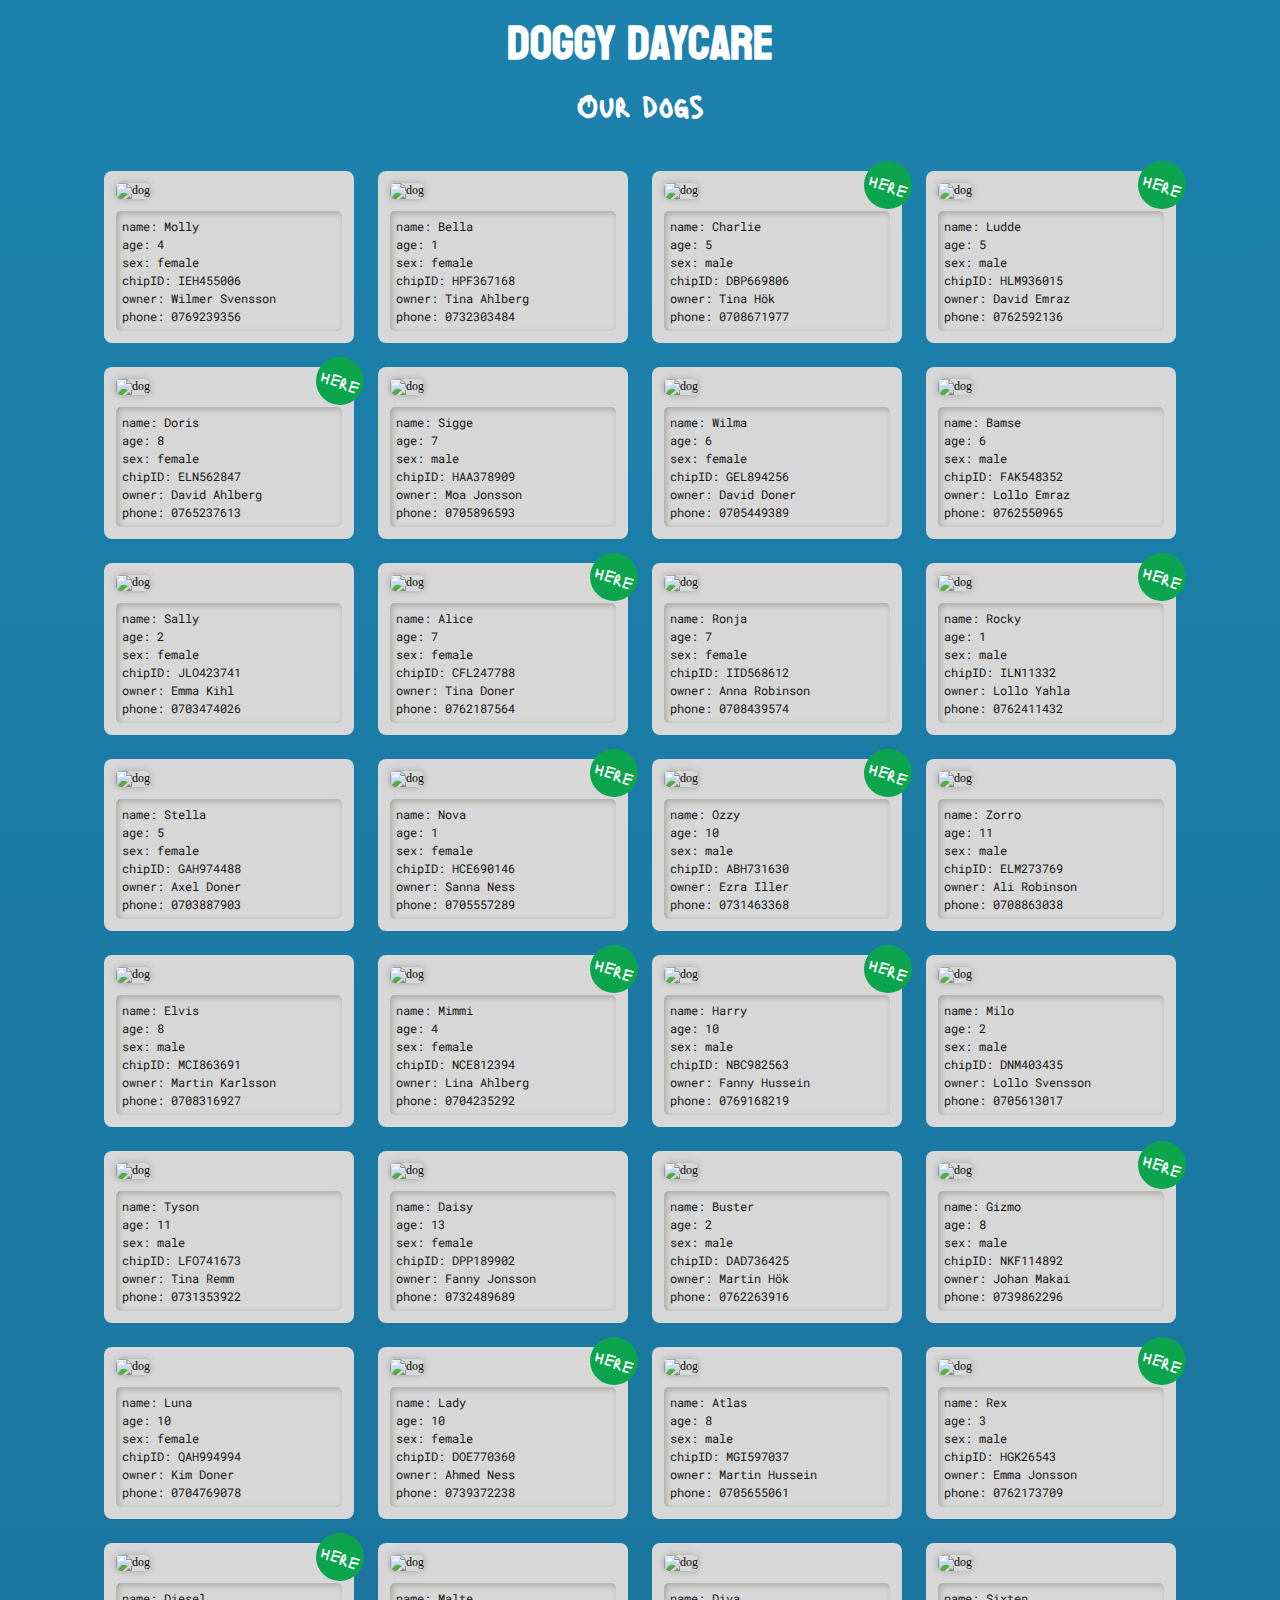
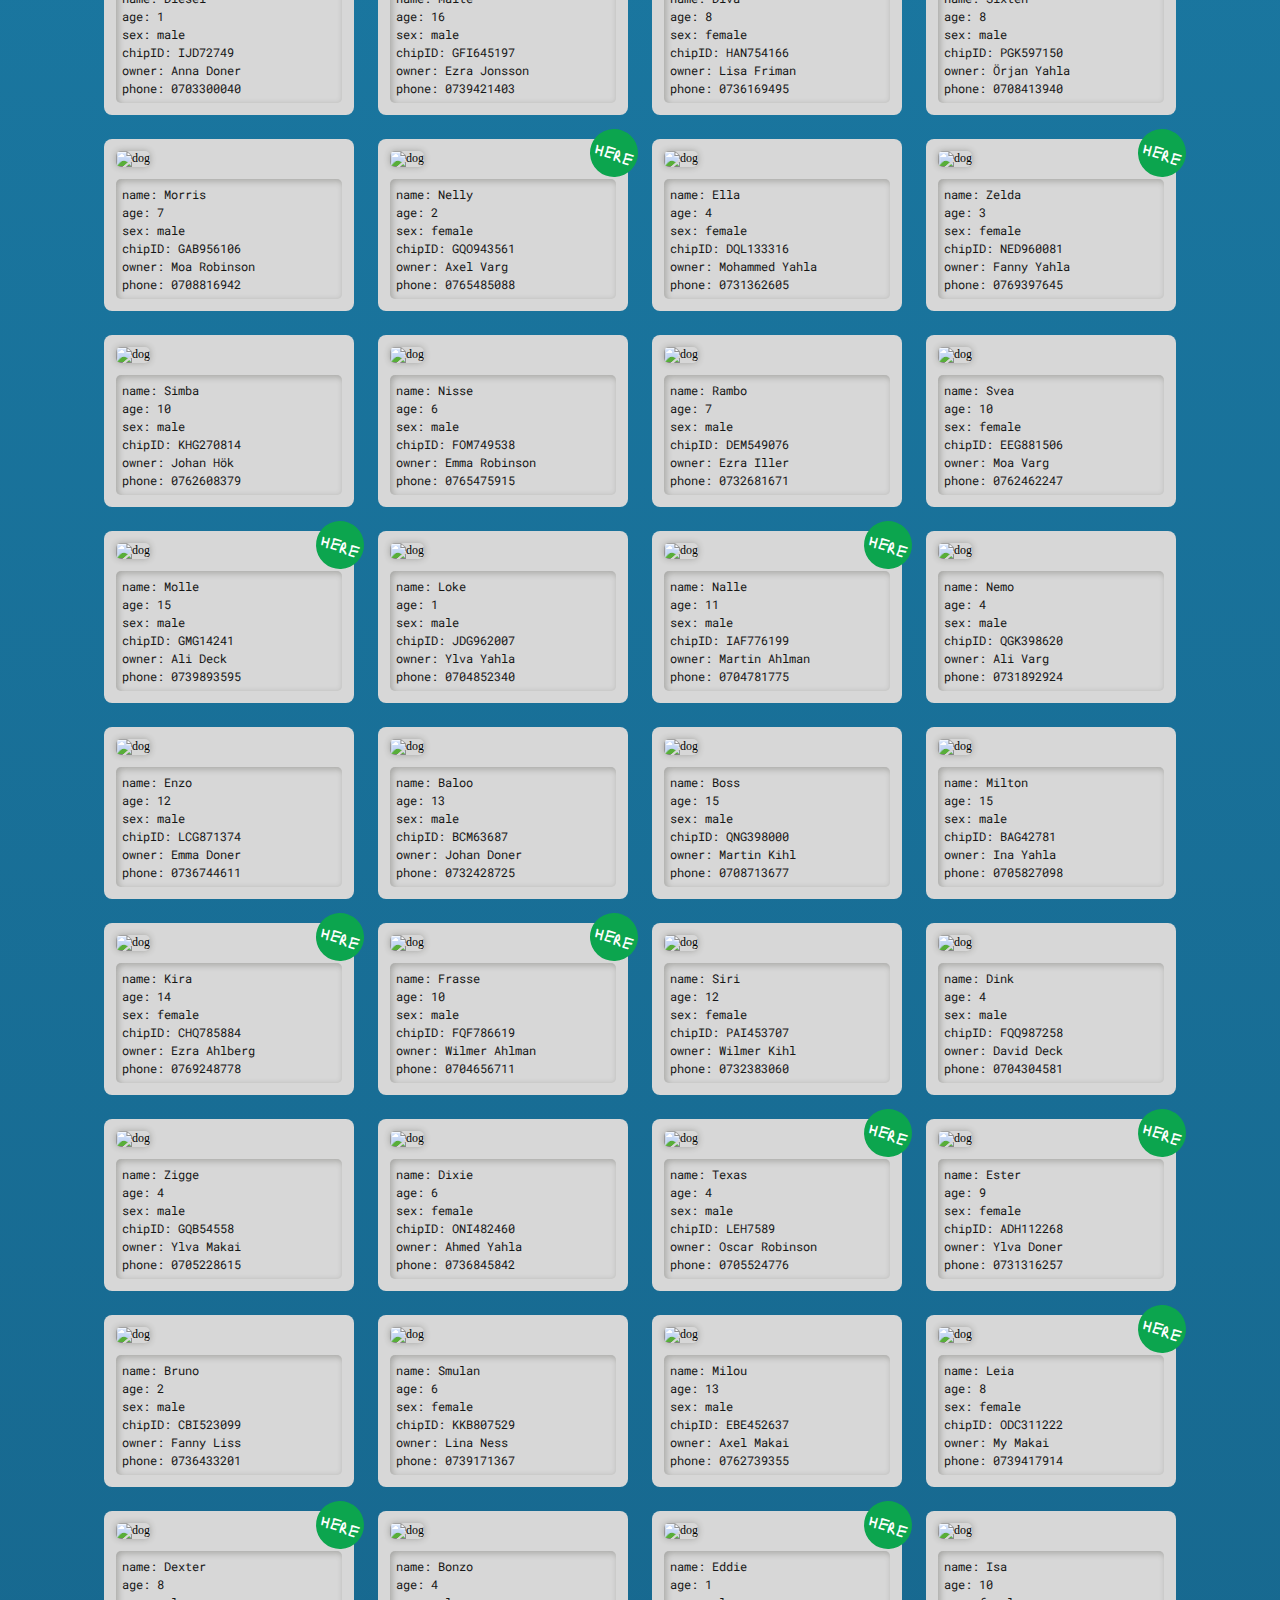
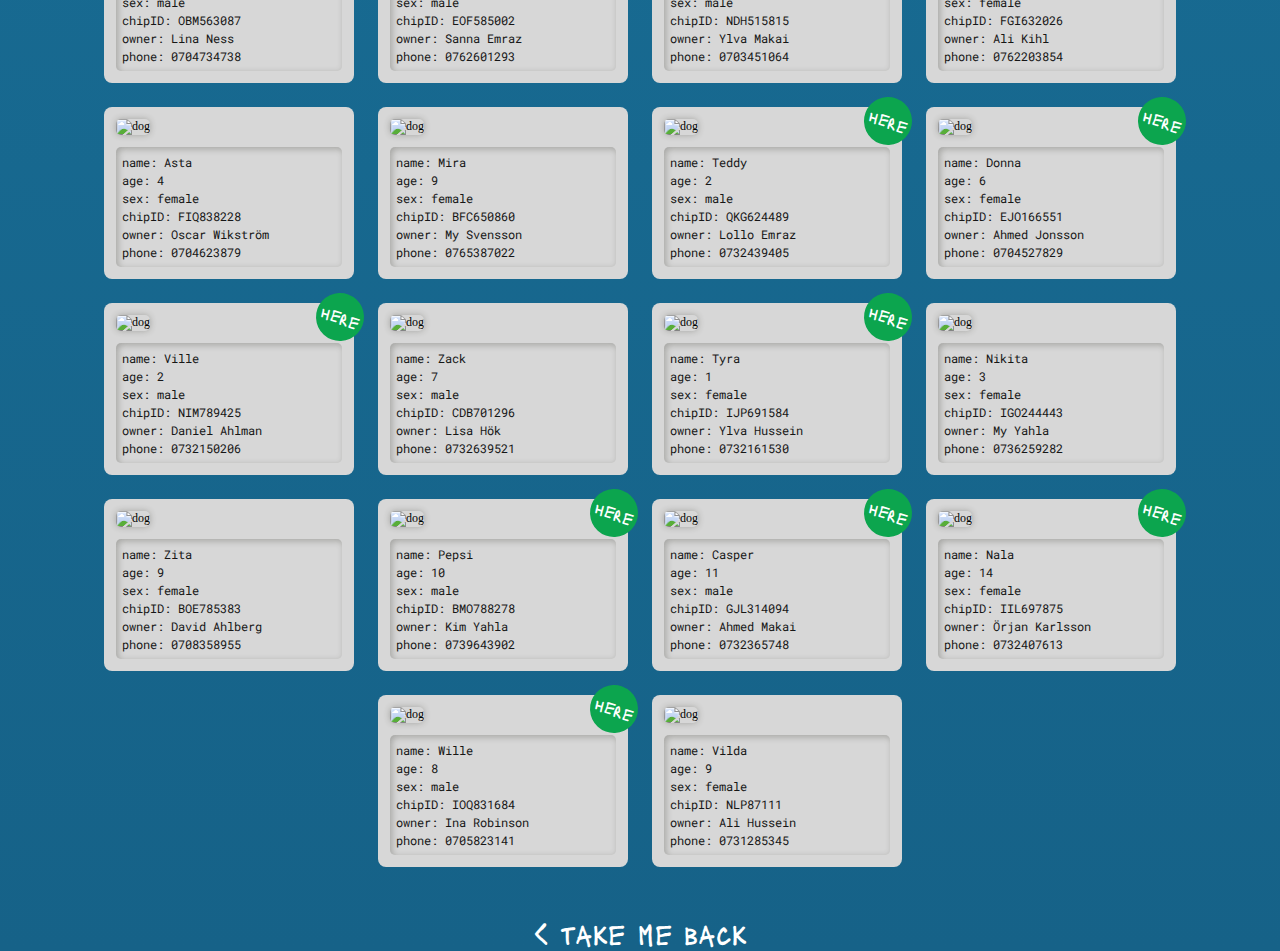
==== ourdogs.html @ e2fc69f0 "Added ourdogs.htmland removed toggle for views in js" ====
<!DOCTYPE html>
<html lang="en">
<head>
    <meta charset="UTF-8">
    <meta http-equiv="X-UA-Compatible" content="IE=edge">
    <meta name="viewport" content="width=device-width, initial-scale=1.0">
    <link rel="stylesheet" href="style.css">
    <title>Doggy Daycare</title>
</head>
<body>
    <header class="header">
        <h1>Doggy Daycare</h1>
        <h2>Our dogs</h2>
    </header>
    <main>
        <section class="dog-section">
                
        </section>
    </main>
    <footer>
        <nav>
            <a id="take-me-back" href="#">< take me back</a>
        </nav>
    </footer>

    <script src="index.js"></script>
</body>
</html>
---- style.css ----
@import url('https://fonts.googleapis.com/css2?family=Koulen&family=Lacquer&family=Roboto+Mono:wght@400;700&display=swap');

/* font-family: 'Koulen', cursive;
font-family: 'Lacquer', cursive;
font-family: 'Roboto Mono', monospace; */

:root {
    font-size: 12px;
}

* {
    box-sizing: border-box;
    margin: 0;
    padding: 0;
    text-decoration: none;
    list-style: none;
}

body {
    min-height: 100vh;
    background-image: linear-gradient(#1C82AD, #166288);
}

.header {
    max-width: 1400px;
    display: flex;
    flex-direction: column;
    align-items: center;
}

.header--big {
    height: 100vh;
    background-image: url(karsten-winegeart-5PVXkqt2s9k-unsplash.jpg);
    max-width: 1400px;
    background-size: cover;
    background-position: bottom left 45%;
    display: flex;
    flex-direction: column;
    align-items: center;
}

h1 {
    font-family: 'Koulen', cursive;
    color: white;
    font-size: 4rem;
}

nav {
    display: flex;
    flex-direction: column;
    gap: 1rem;
    align-items: flex-end;
}

nav a,
h2 {
    font-family: 'Lacquer', cursive;
    color: white;
    font-size: 2.5rem;
}

nav a:hover {
    color: #24556b;
}

main {
    display: flex;
    padding: 2rem;
    gap: 2rem;
    flex-wrap: wrap;
    justify-content: center;
}

main h1,
main h2 {
    width: 100%;
    text-align: center;
}

.dog-section {
    display: flex;
    padding: 2rem;
    gap: 2rem;
    flex-wrap: wrap;
    justify-content: center;
}

.dog-card {
    width: 250px;
    padding: 1rem;
    background-color: #D7D7D7;
    border-radius: 8px;
    position: relative;
}

.dog-card aside {
    width: 4rem;
    height: 4rem;
    background-color: rgb(12, 165, 78);
    border-radius: 50%;
    position: absolute;
    top: -.8rem;
    right: -.8rem;
    display: flex;
    flex-direction: column;
    align-items: center;
    justify-content: center;
    font-family: 'Lacquer', cursive;
    color: white;
    font-size: 1.5rem;
    transform: rotateZ(20deg);
}

.dog-card img {
    width: 100%;
    height: 18rem;
    object-fit: cover;
    object-position: top;
    border-radius: 5px;
    margin-bottom: 1rem;
    box-shadow: 0px 0px 6px rgba(56, 57, 49, 0.312);
}

ul {
    font-family: 'Roboto Mono', monospace;
    color: rgb(22, 22, 22);
    line-height: 1.5rem;
    box-shadow: inset 2px 2px 6px rgba(56, 57, 49, 0.312);
    border-radius: 5px;
    padding: .5rem;
}

footer nav a {
    align-self: center;
}
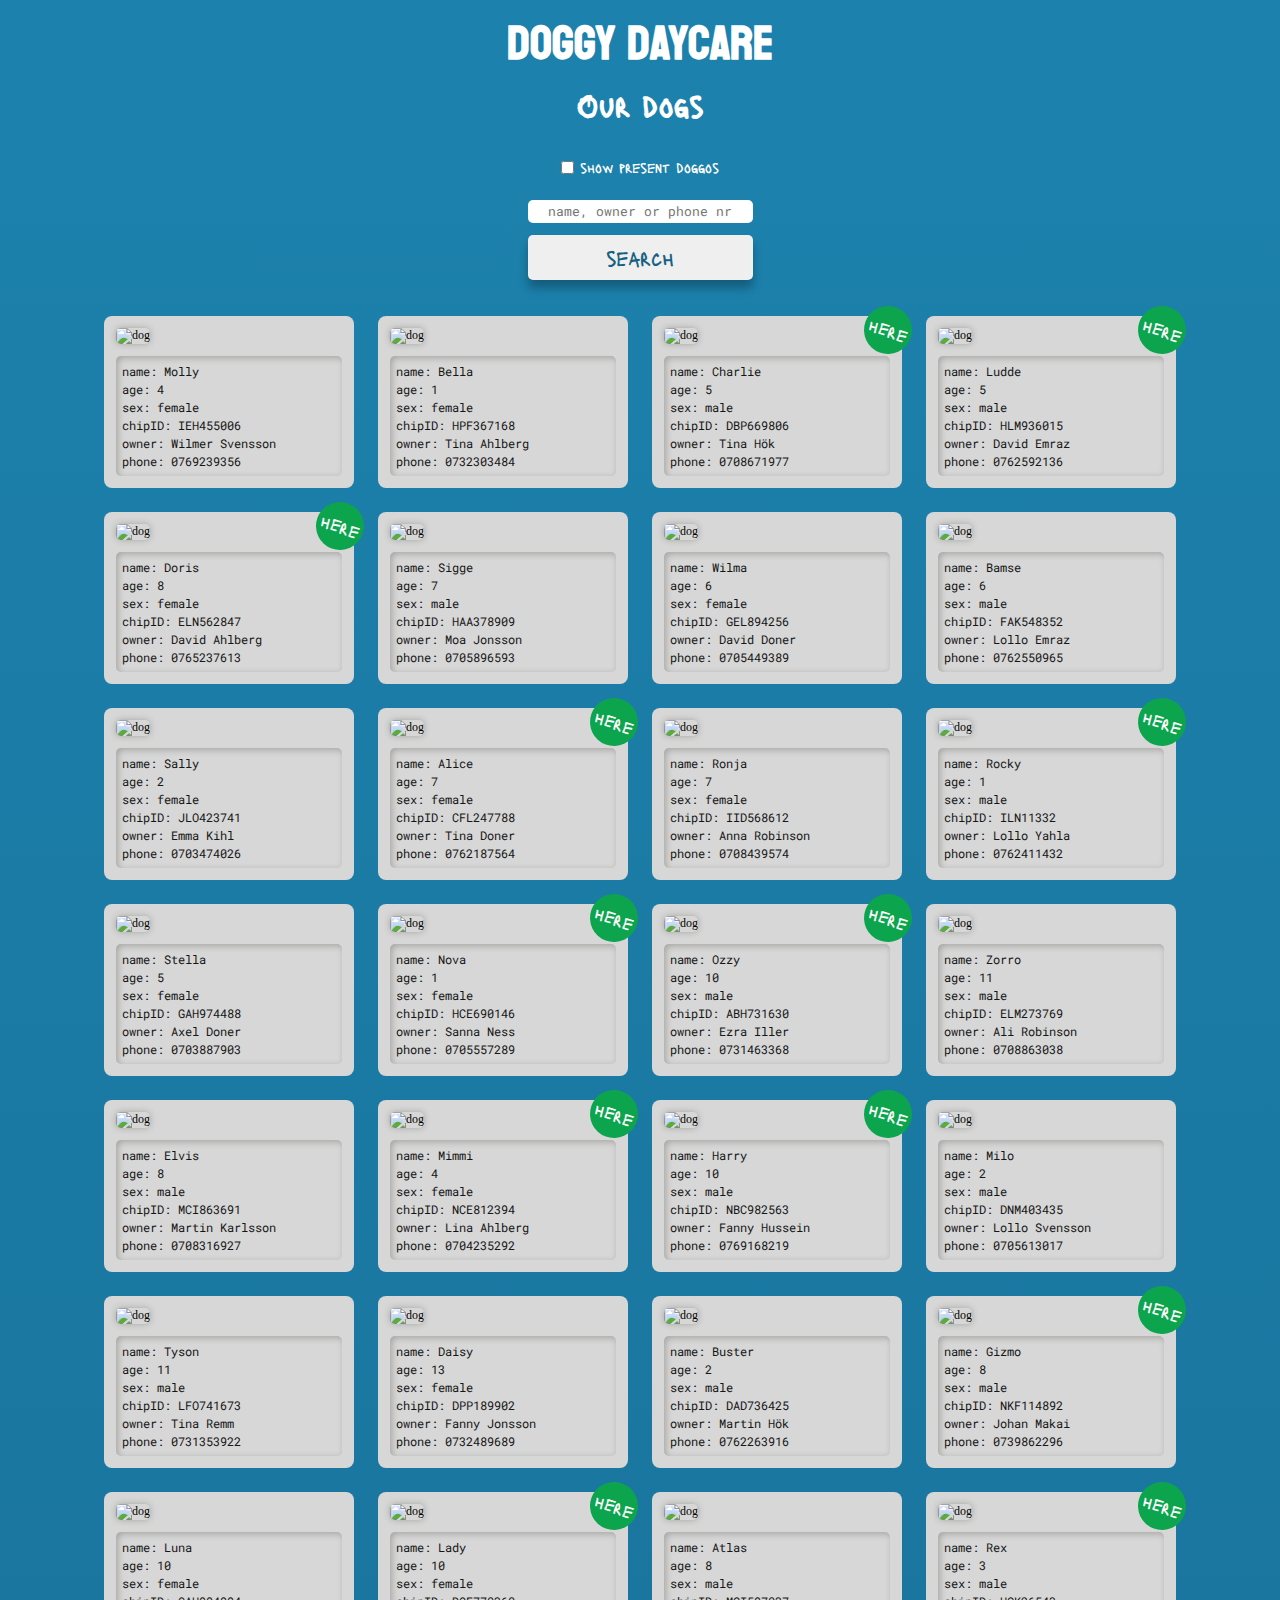
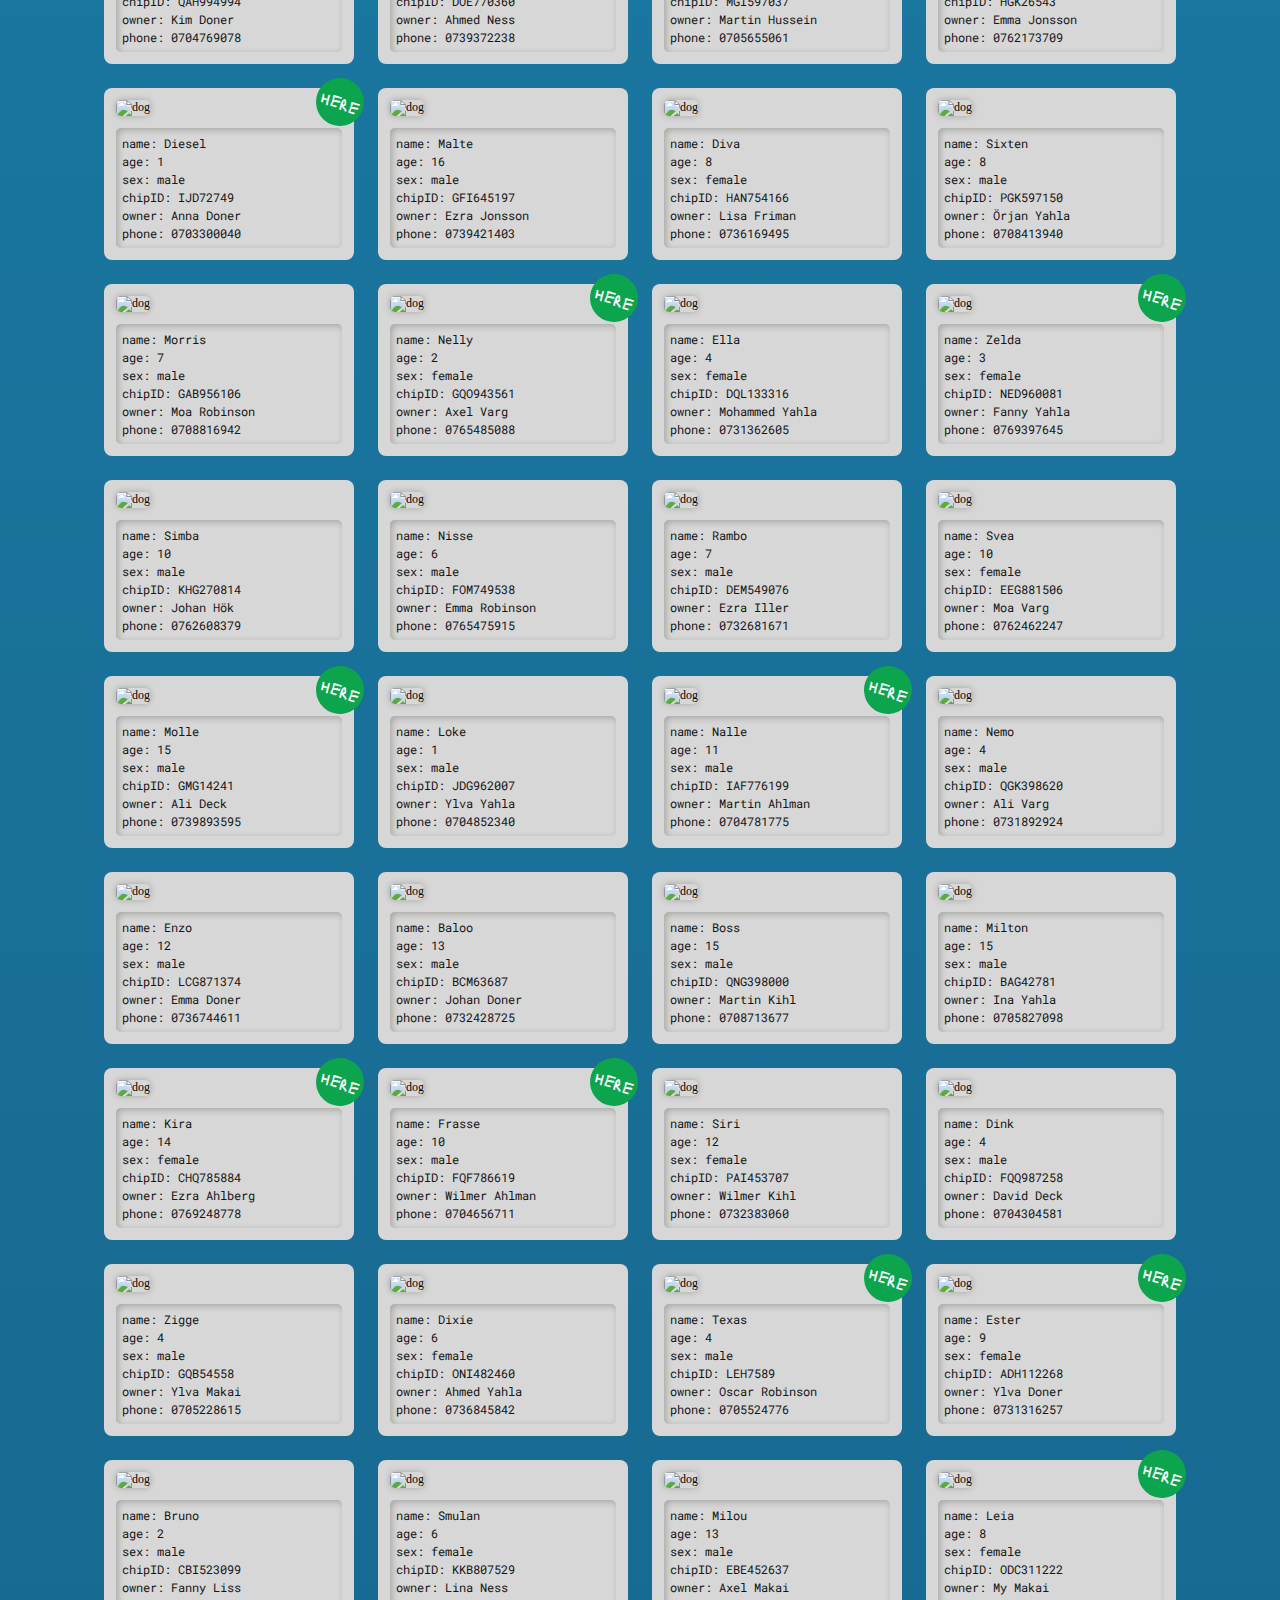
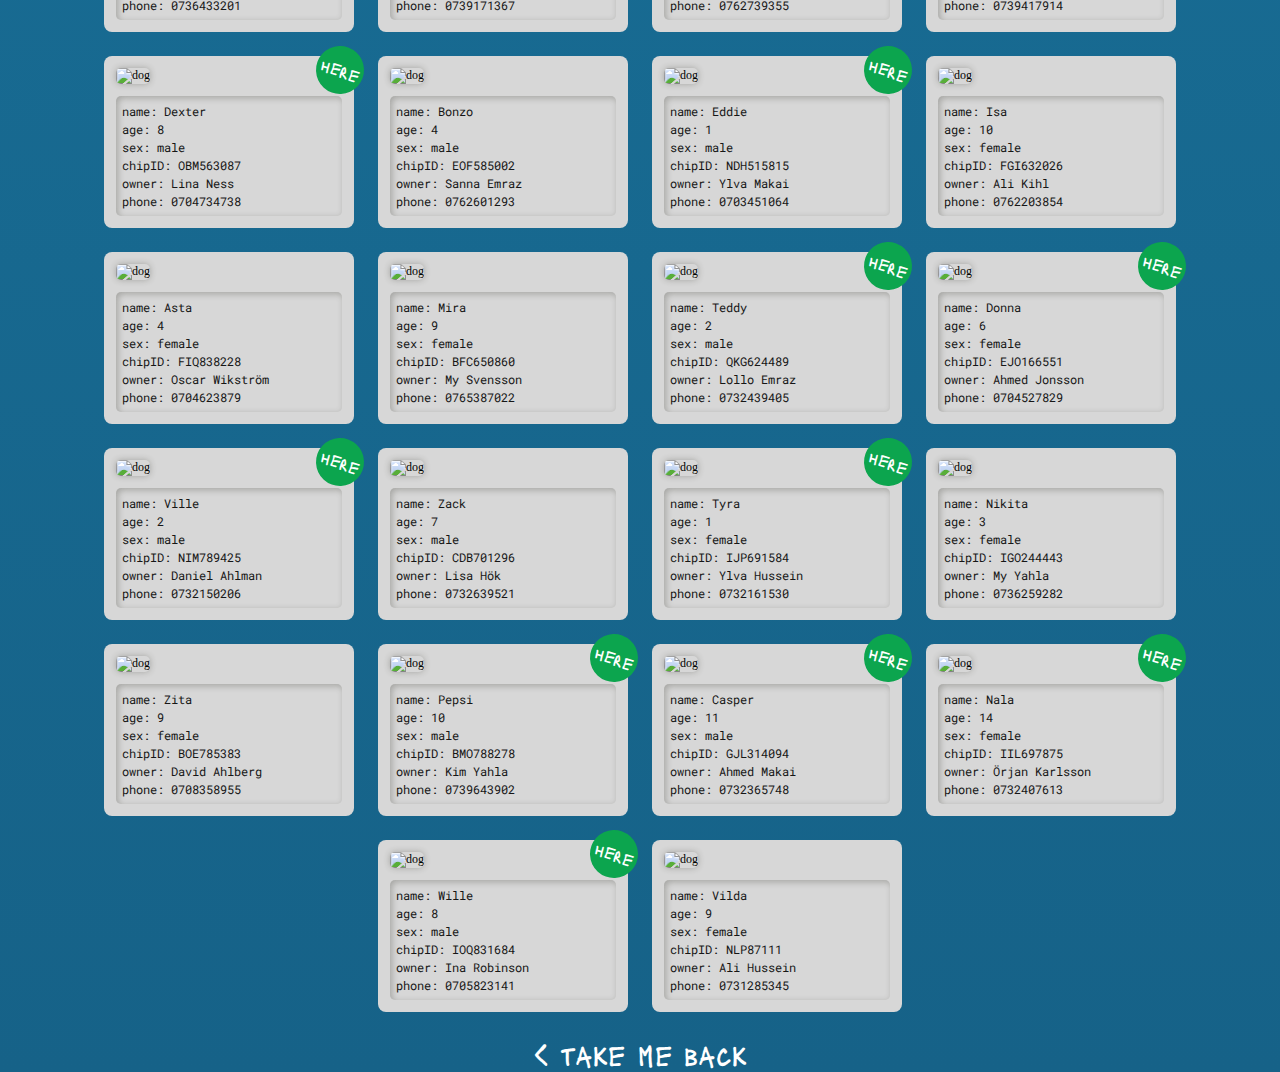
==== commit d360448d: "Search function done" ====
--- a/ourdogs.html
+++ b/ourdogs.html
@@ -9,9 +9,19 @@
 </head>
 <body>
     <header class="header">
-        <h1>Doggy Daycare</h1>
+        <a href="index.html"><h1>Doggy Daycare</h1></a>
         <h2>Our dogs</h2>
     </header>
+    <form>
+        <section class="checkbox-input">
+            <input type="checkbox" id="checkbox" name="here">
+            <label for="here">show present doggos</label>
+        </section>
+        <section class="text-input">
+            <input id="search-field" type="text" placeholder="name, owner or phone nr">
+            <button id="search-btn">search</button>
+        </section>
+    </form>
     <main>
         <section class="dog-section">
                 
@@ -19,7 +29,7 @@
     </main>
     <footer>
         <nav>
-            <a id="take-me-back" href="#">< take me back</a>
+            <a id="take-me-back" href="index.html">< take me back</a>
         </nav>
     </footer>
 
--- a/style.css
+++ b/style.css
@@ -65,7 +65,6 @@
 
 main {
     display: flex;
-    padding: 2rem;
     gap: 2rem;
     flex-wrap: wrap;
     justify-content: center;
@@ -121,6 +120,60 @@
     box-shadow: 0px 0px 6px rgba(56, 57, 49, 0.312);
 }
 
+form {
+    padding: 3rem 0rem 1rem;
+    display: flex;
+    flex-direction: column;
+    align-items: center;
+    gap: 2rem;
+    font-family: 'Lacquer', cursive;
+    color: white;
+}
+
+form .checkbox-input {
+    display: flex;
+    justify-content: center;
+    gap: .5rem;
+    font-size: 1.2rem;
+    accent-color: rgb(12, 165, 78);
+}
+
+form .text-input {
+    display: flex;
+    flex-direction: column;
+    width: 18.75rem;
+    gap: 1rem;
+}
+
+form .text-input input {
+    padding: .2rem;
+    font-family: 'Roboto Mono', monospace;
+    text-align: center;
+    border: none;
+    border-radius: 5px;
+}
+form .text-input input:focus {
+    outline: none;
+}
+form .text-input button {
+    appearance: none;
+    border: none;
+    font-family: 'Lacquer', cursive;
+    padding: .8rem 2rem;
+    font-size: 1.8rem;
+    border-radius: 5px;
+    box-shadow: 0px 8px 10px rgba(0, 0, 0, 0.278);
+    color: #176283;
+}
+form .text-input button:hover {
+    background-color: #1763834d;
+    color: white;
+}
+form .text-input button:active {
+    color: #176283;
+    box-shadow: none;
+}
+
 ul {
     font-family: 'Roboto Mono', monospace;
     color: rgb(22, 22, 22);
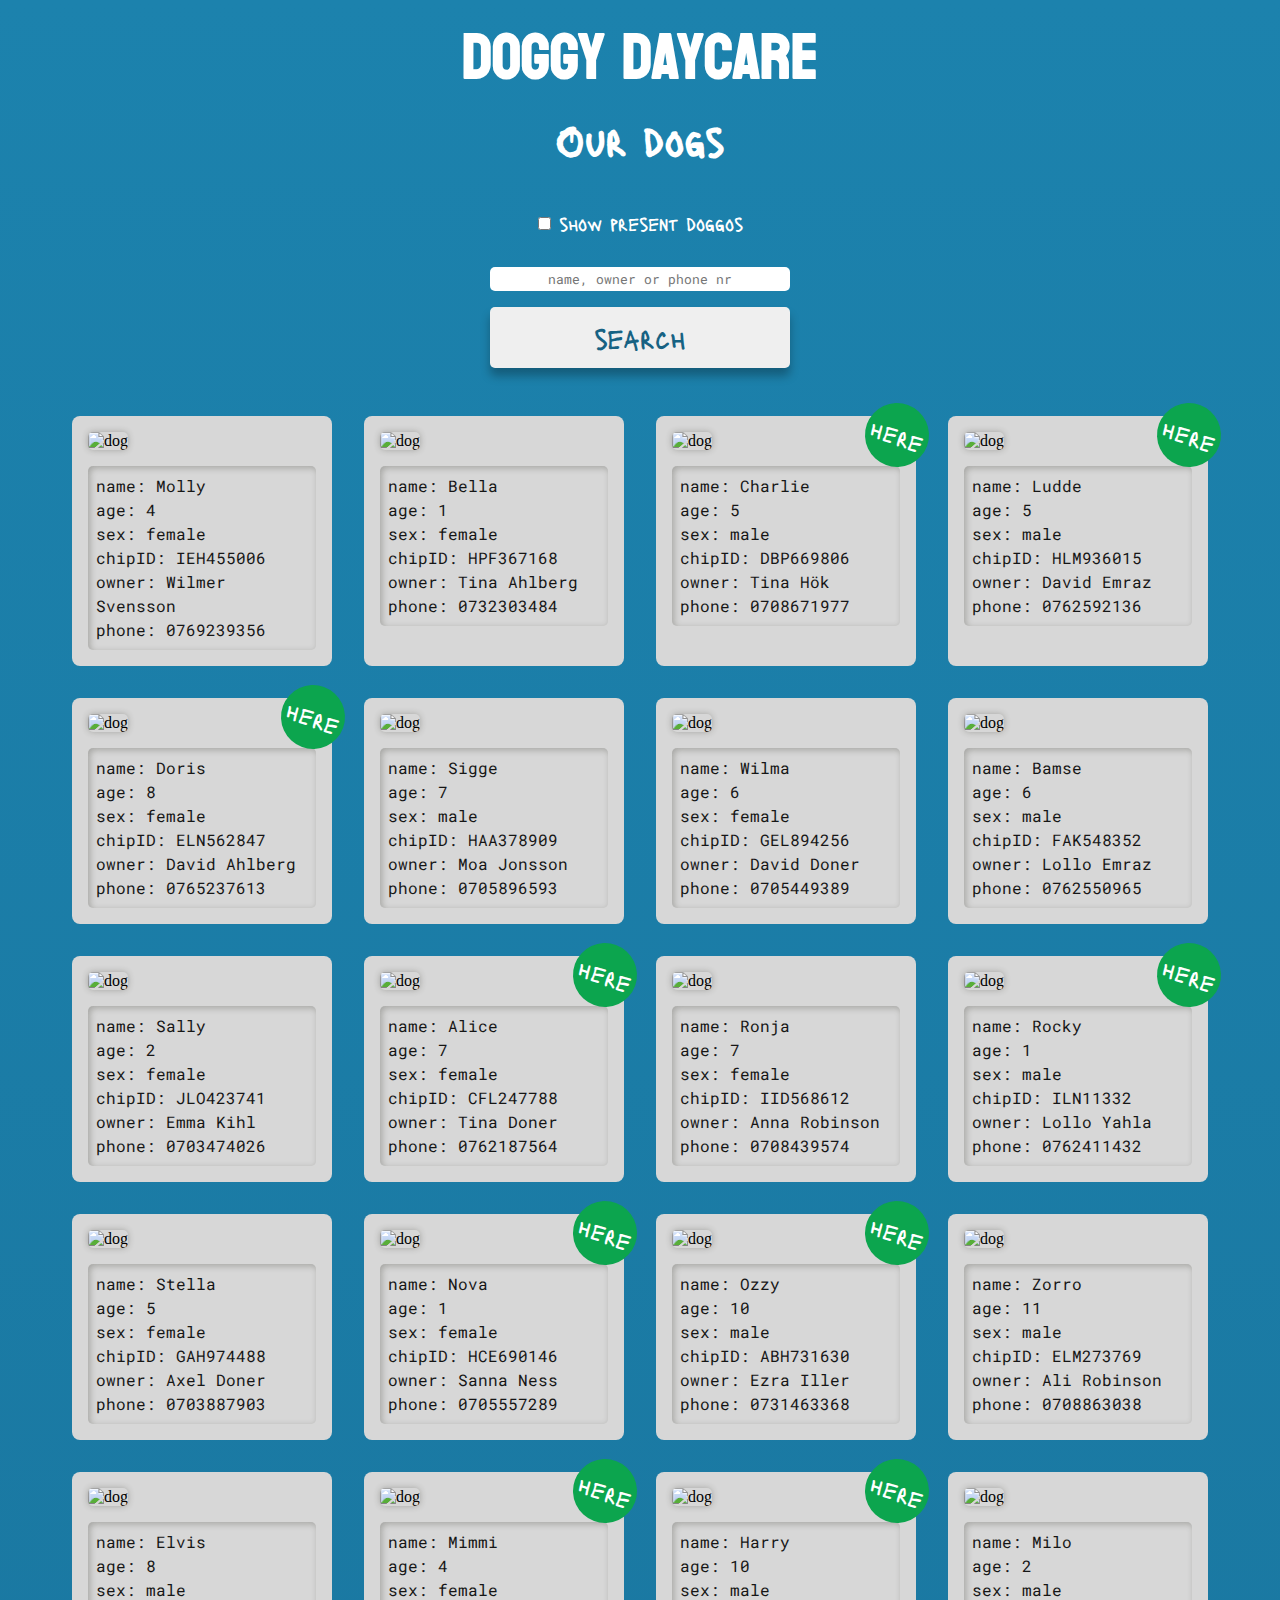
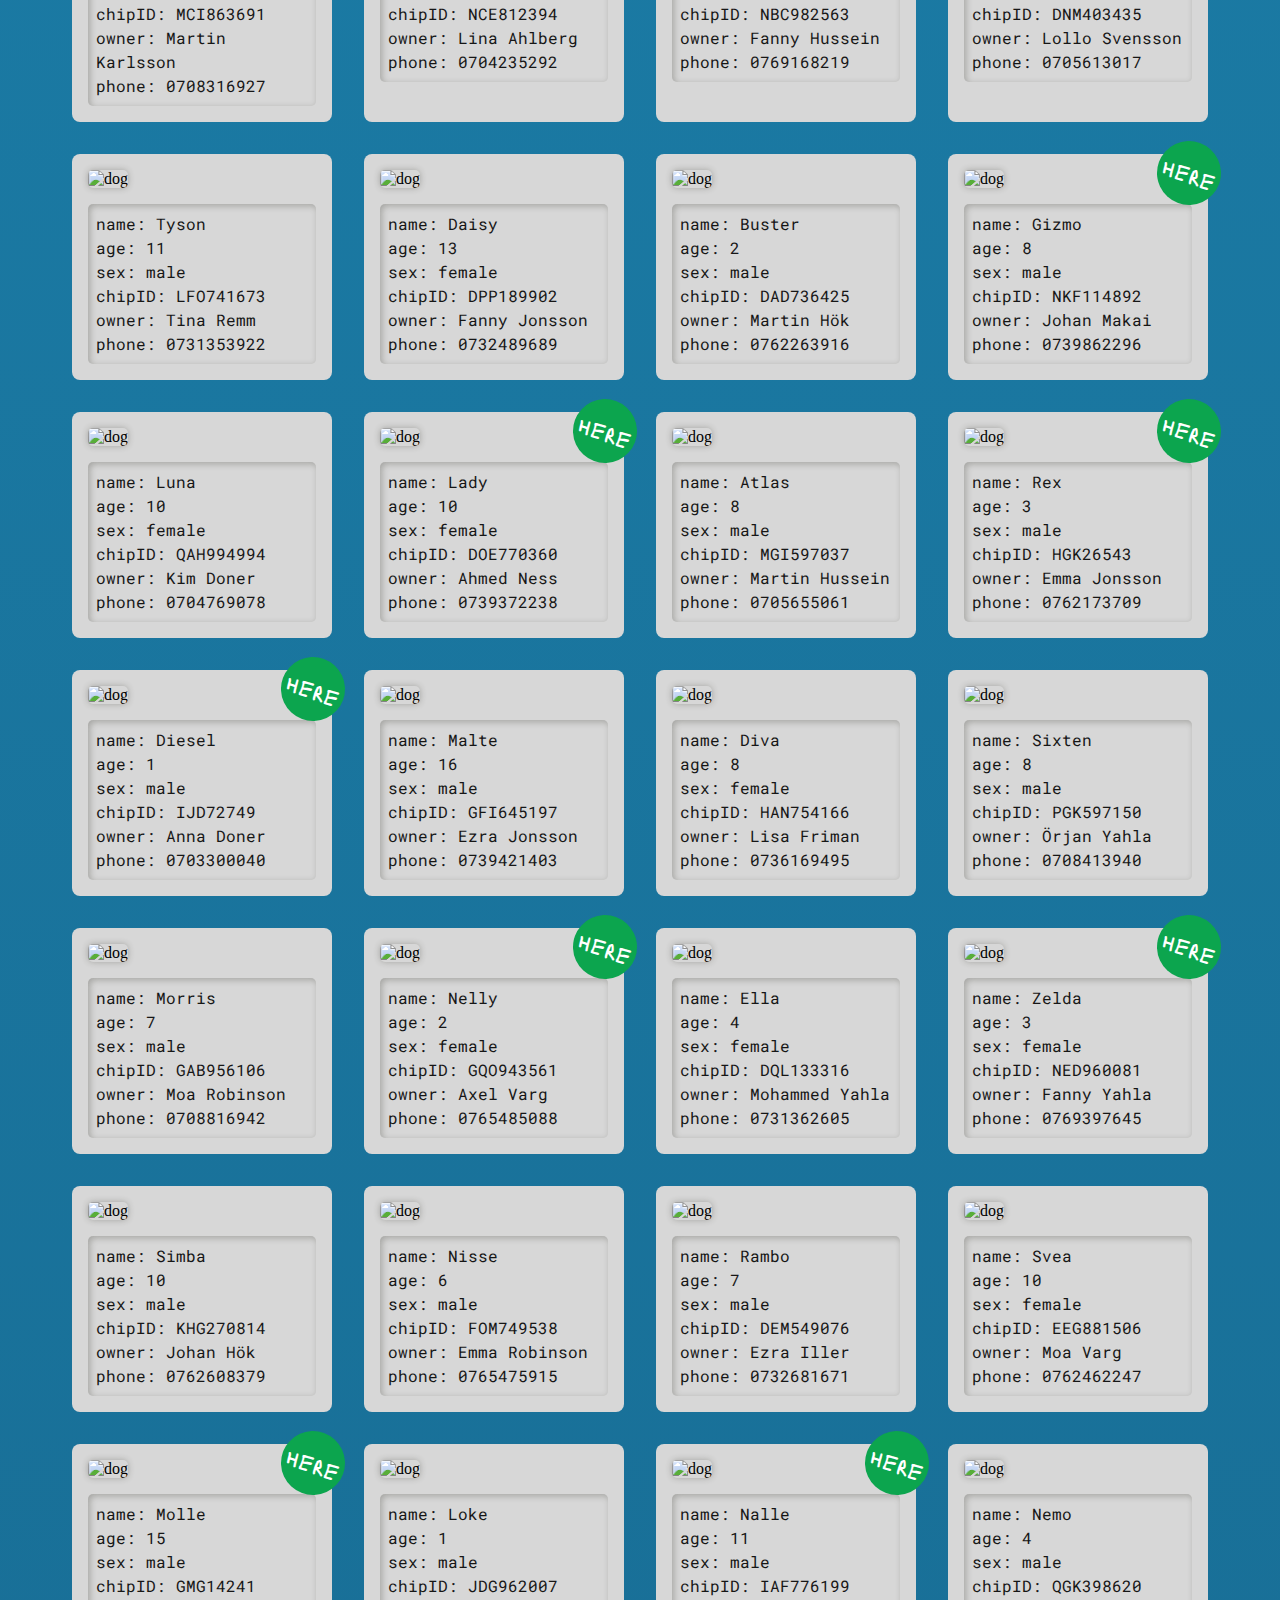
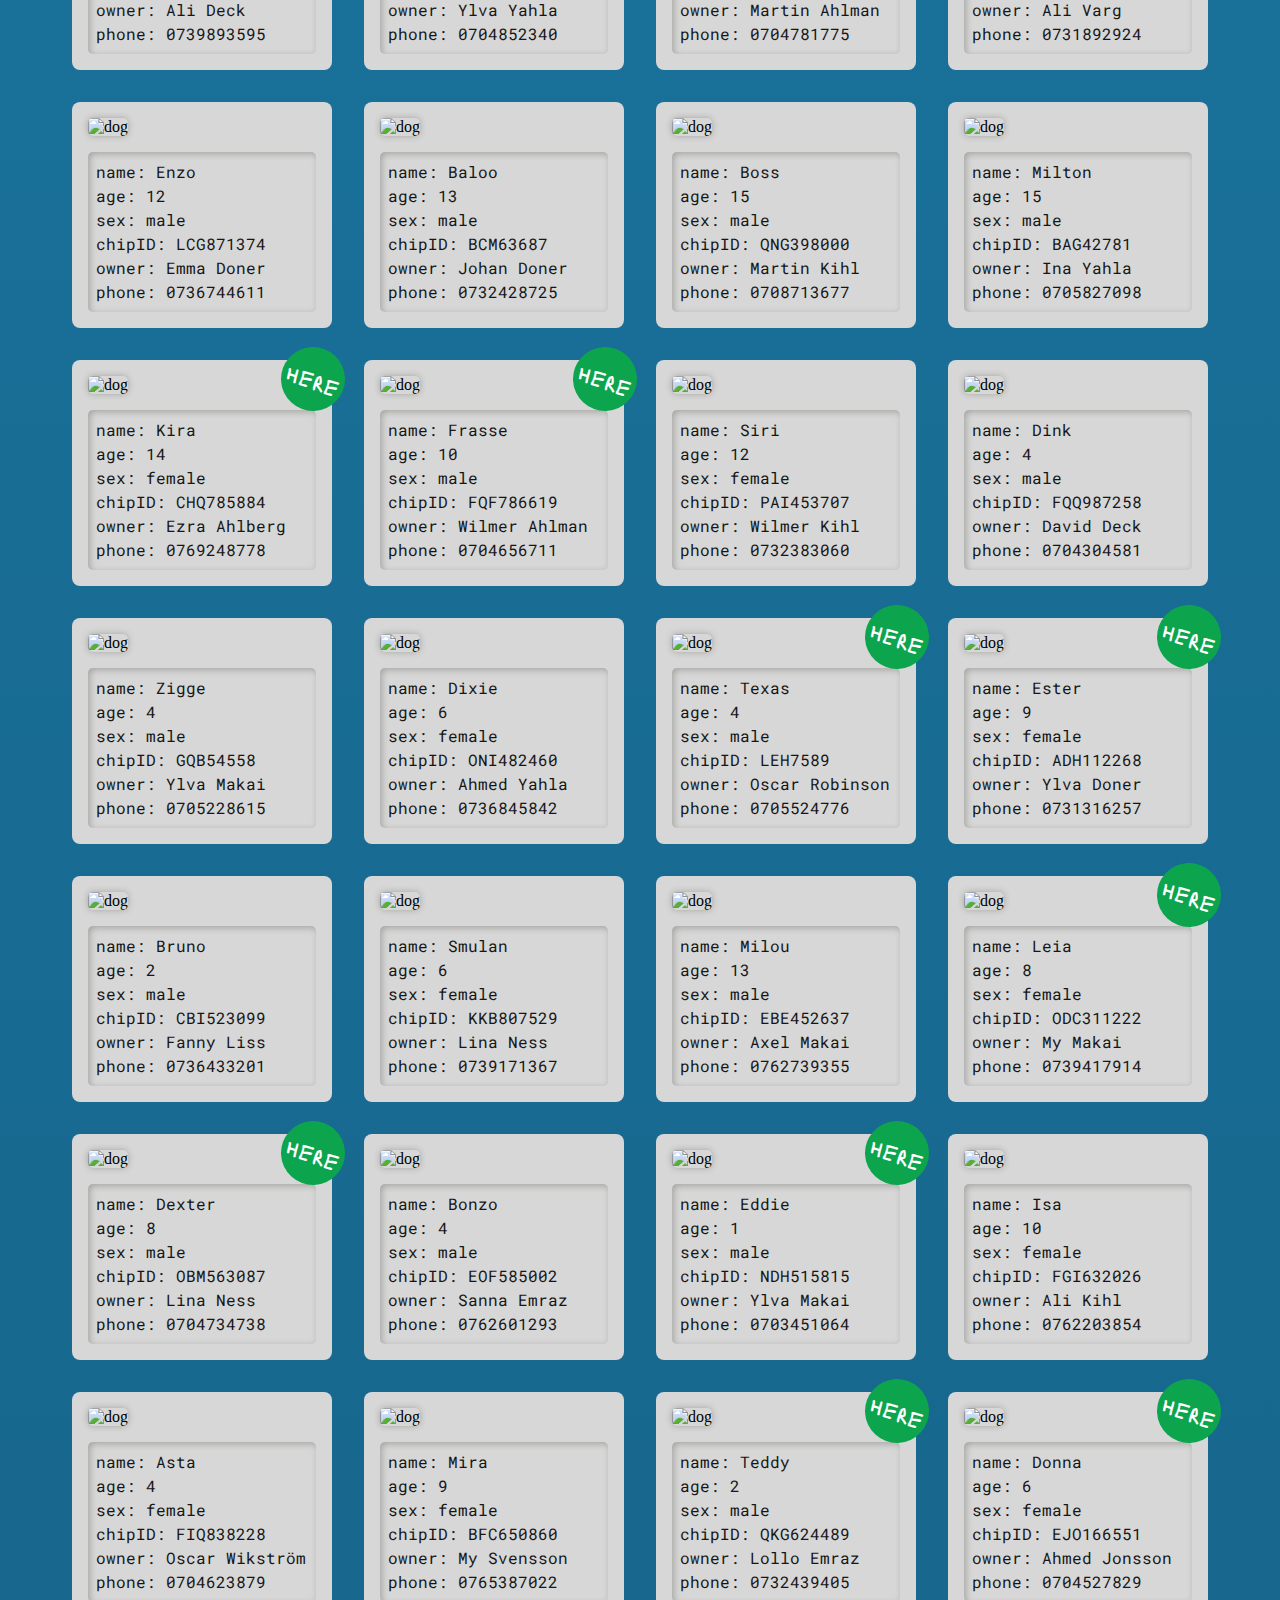
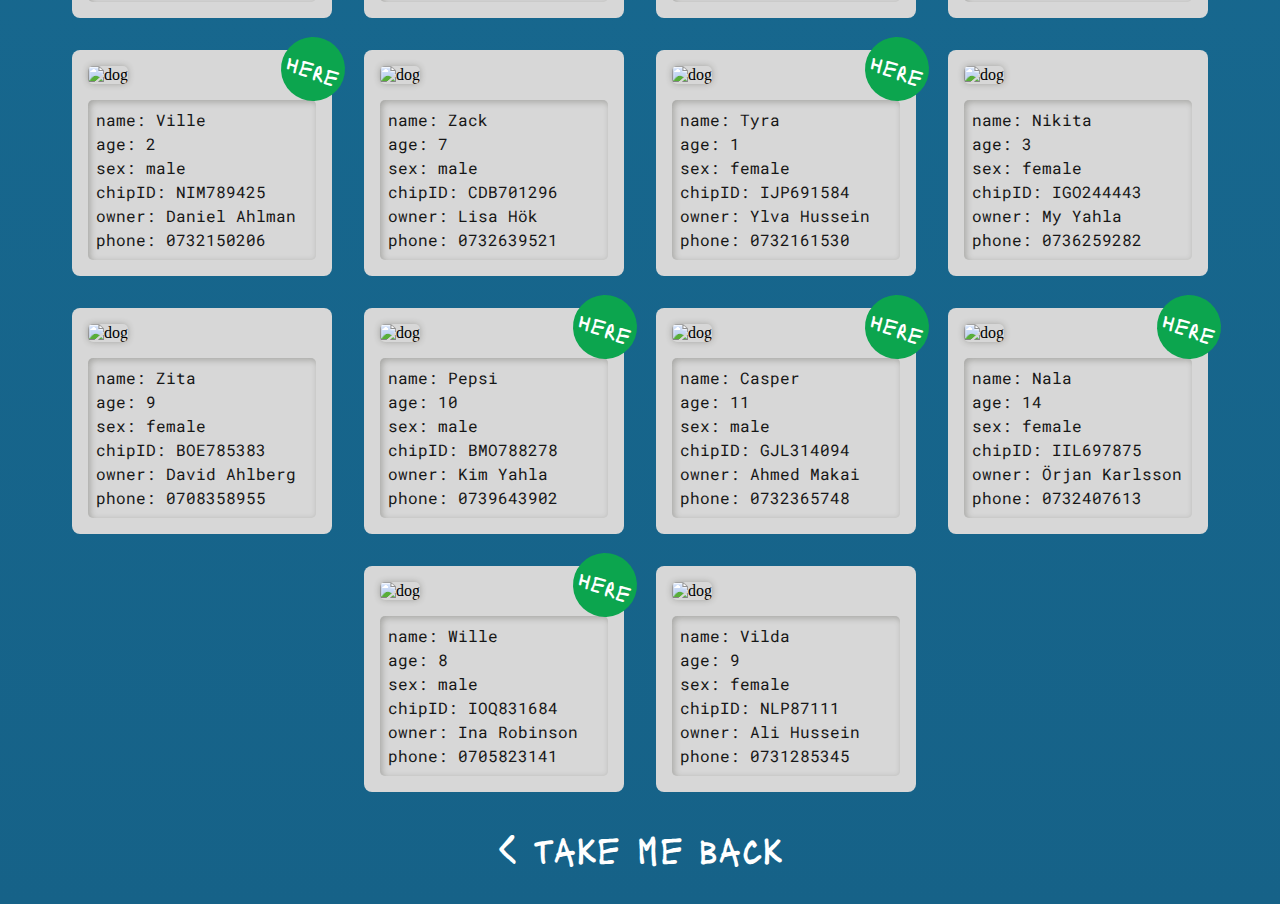
==== commit dc76379f: "Added wrapper" ====
--- a/ourdogs.html
+++ b/ourdogs.html
@@ -8,30 +8,32 @@
     <title>Doggy Daycare</title>
 </head>
 <body>
-    <header class="header">
-        <a href="index.html"><h1>Doggy Daycare</h1></a>
-        <h2>Our dogs</h2>
-    </header>
-    <form>
-        <section class="checkbox-input">
-            <input type="checkbox" id="checkbox" name="here">
-            <label for="here">show present doggos</label>
-        </section>
-        <section class="text-input">
-            <input id="search-field" type="text" placeholder="name, owner or phone nr">
-            <button id="search-btn">search</button>
-        </section>
-    </form>
-    <main>
-        <section class="dog-section">
-                
-        </section>
-    </main>
-    <footer>
-        <nav>
-            <a id="take-me-back" href="index.html">< take me back</a>
-        </nav>
-    </footer>
+    <div class="wrapper">
+        <header class="header">
+            <a href="index.html"><h1>Doggy Daycare</h1></a>
+            <h2>Our dogs</h2>
+        </header>
+        <form>
+            <section class="checkbox-input">
+                <input type="checkbox" id="checkbox" name="here">
+                <label for="here">show present doggos</label>
+            </section>
+            <section class="text-input">
+                <input id="search-field" type="text" placeholder="name, owner or phone nr">
+                <button id="search-btn">search</button>
+            </section>
+        </form>
+        <main>
+            <section class="dog-section">
+                    
+            </section>
+        </main>
+        <footer>
+            <nav>
+                <a id="take-me-back" href="index.html">< take me back</a>
+            </nav>
+        </footer>
+    </div>
 
     <script src="index.js"></script>
 </body>
--- a/style.css
+++ b/style.css
@@ -21,8 +21,13 @@
     background-image: linear-gradient(#1C82AD, #166288);
 }
 
+.wrapper {
+    max-width: 1350px;
+    margin: auto;
+}
+
 .header {
-    max-width: 1400px;
+    width: 100%;
     display: flex;
     flex-direction: column;
     align-items: center;
@@ -45,6 +50,7 @@
     font-size: 4rem;
 }
 
+
 nav {
     display: flex;
     flex-direction: column;
@@ -60,7 +66,7 @@
 }
 
 nav a:hover {
-    color: #24556b;
+    transform: scale(1.1);
 }
 
 main {
@@ -112,7 +118,7 @@
 
 .dog-card img {
     width: 100%;
-    height: 18rem;
+    height: 250px;
     object-fit: cover;
     object-position: top;
     border-radius: 5px;
@@ -183,6 +189,44 @@
     padding: .5rem;
 }
 
+footer {
+    padding-bottom: 2rem;
+}
+
 footer nav a {
     align-self: center;
+}
+
+
+@media screen and (min-width: 730px) {
+
+    .header--big {
+        flex-direction: row;
+        gap: 30%;
+        justify-content: center;
+        background-position: bottom right 77%;
+    }
+}
+
+@media screen and (min-width: 1000px) {
+
+    :root {
+        font-size: 16px;
+    }
+
+    .header--big {
+        flex-direction: row;
+        gap: none;
+        justify-content: flex-start;
+        background-position: bottom right 77%;
+    }
+
+    .header--big h1 {
+        margin-left: 5vw;
+    }
+
+    .dog-card {
+        width: 260px;
+    }
+
 }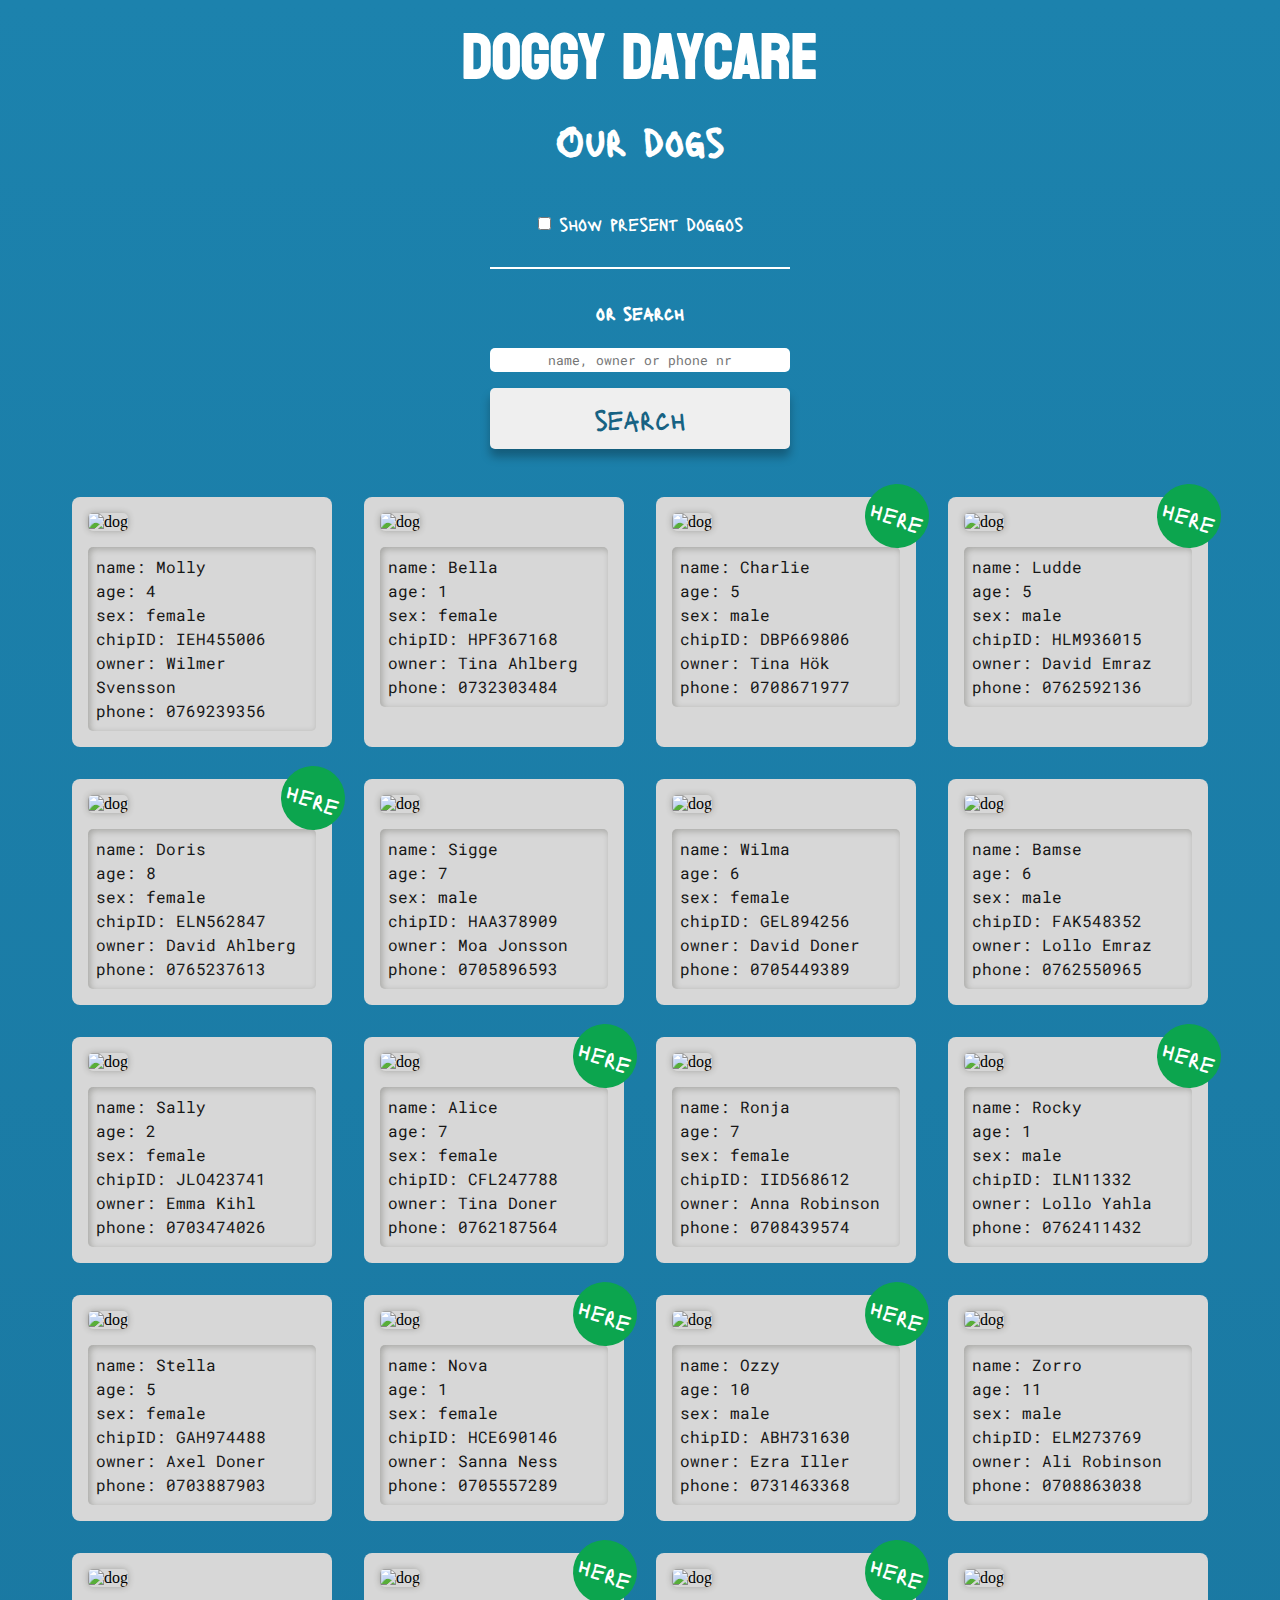
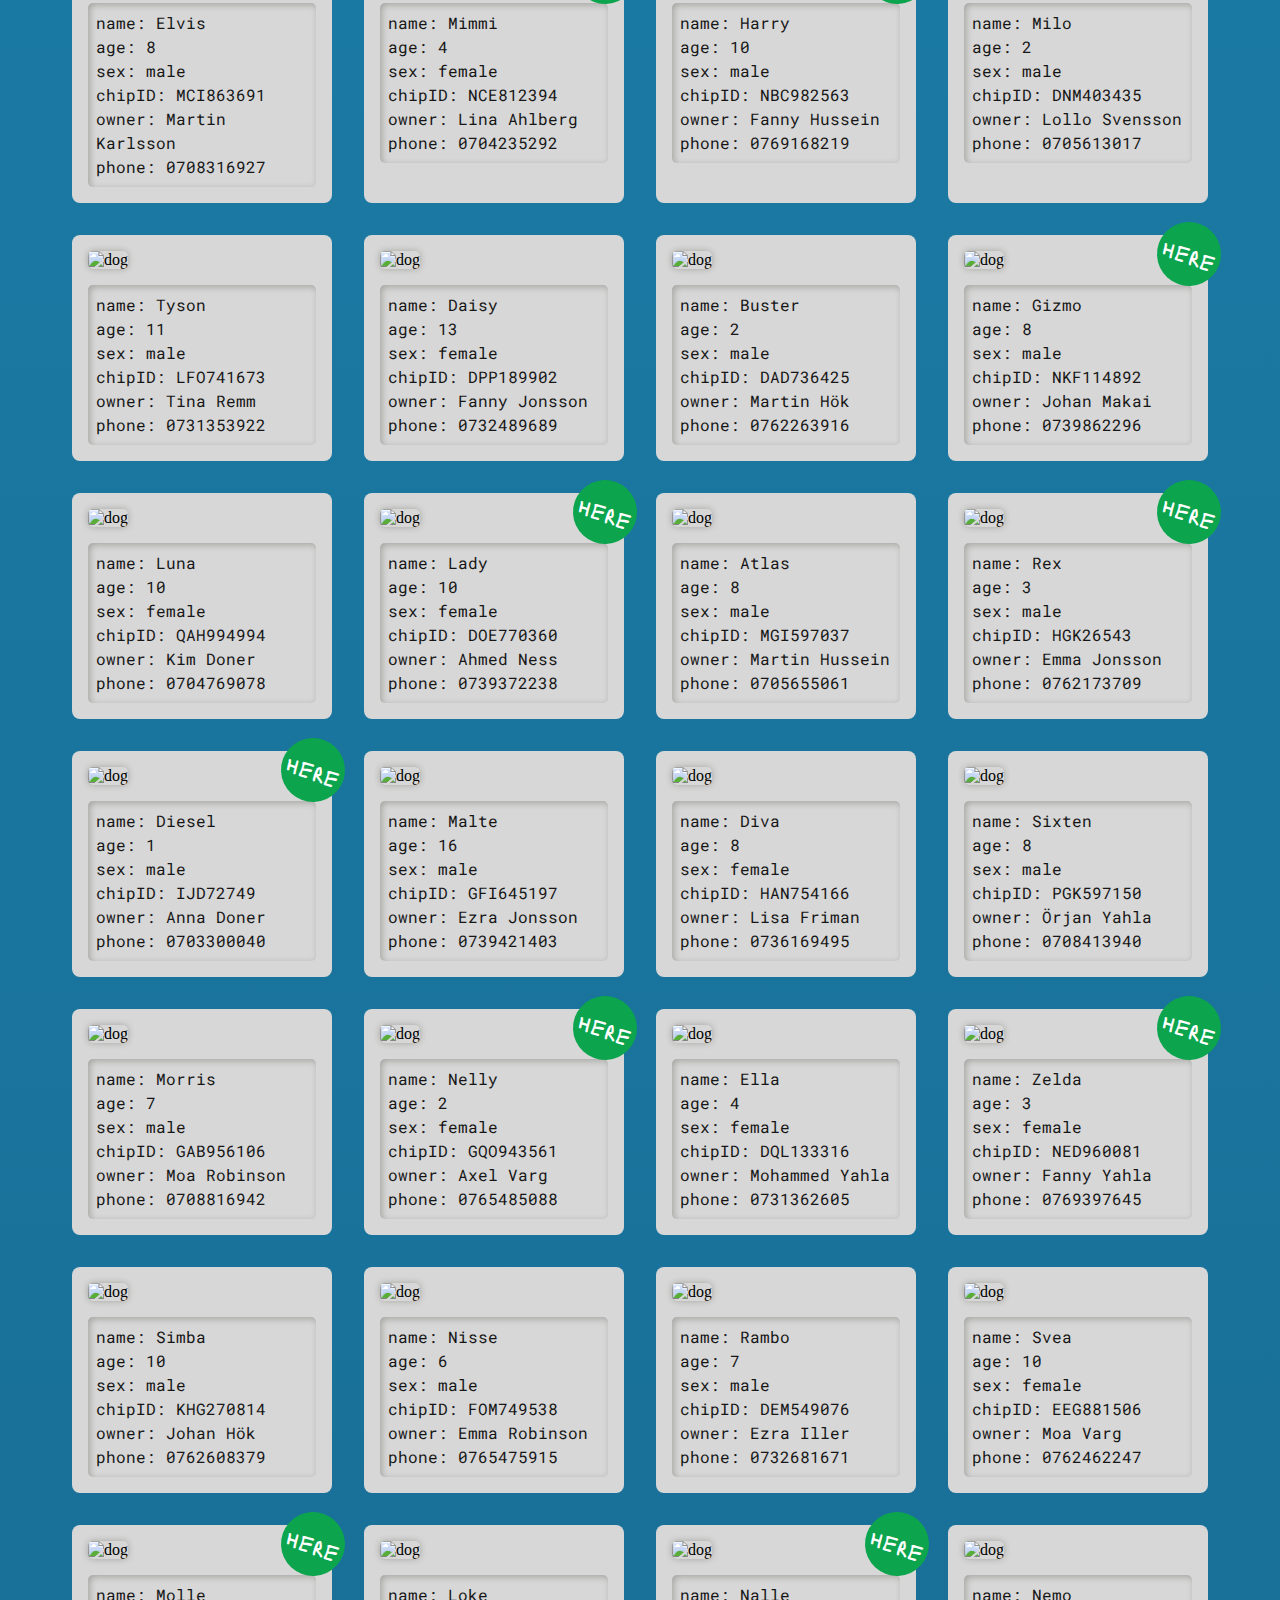
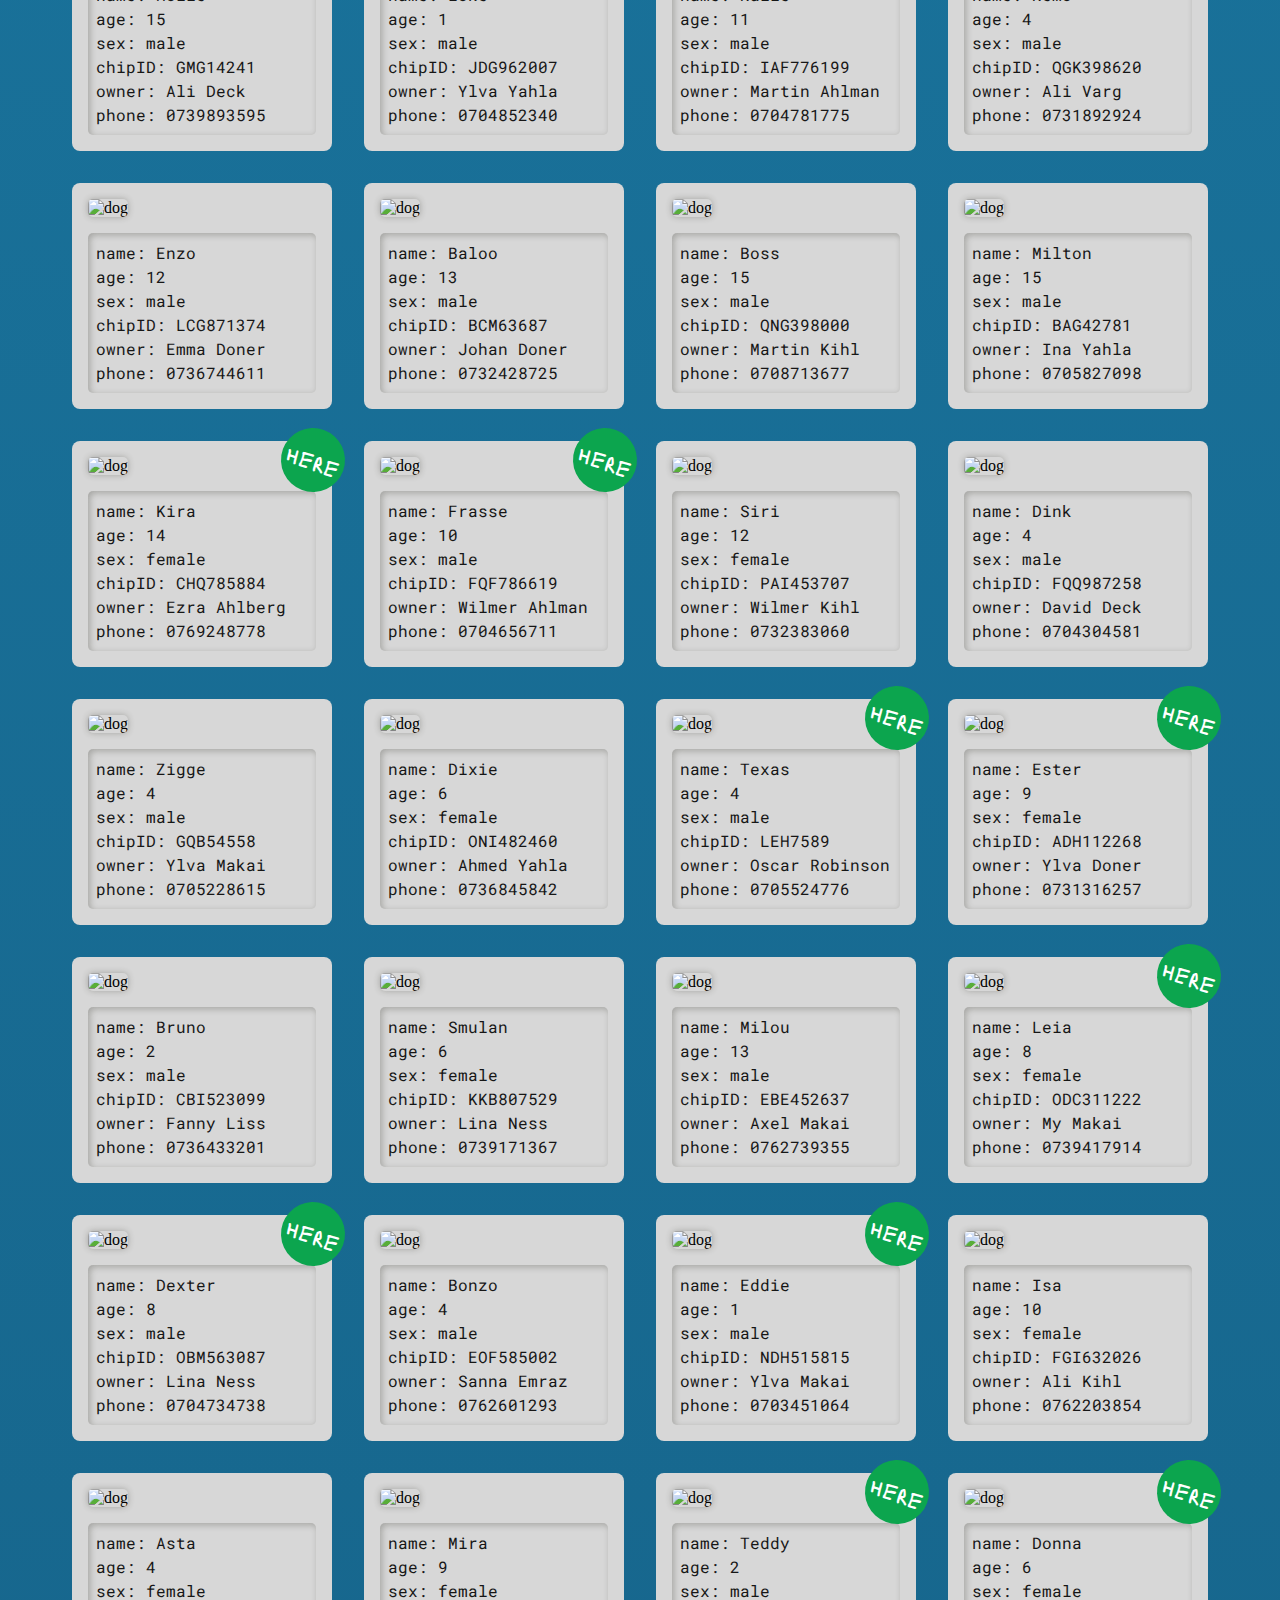
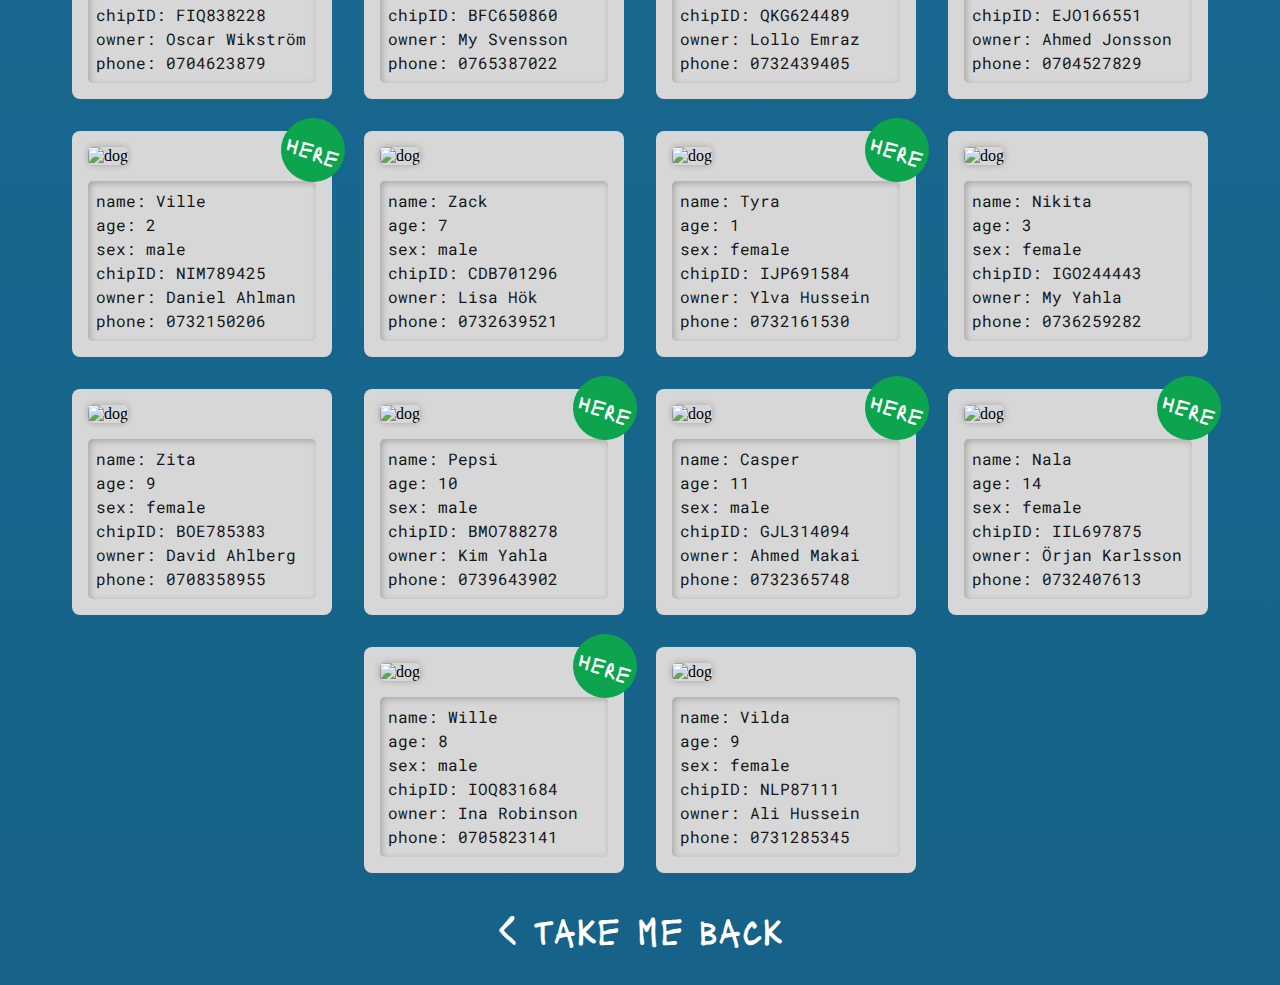
==== commit b13e430a: "Added line above search section" ====
--- a/ourdogs.html
+++ b/ourdogs.html
@@ -18,6 +18,8 @@
                 <input type="checkbox" id="checkbox" name="here">
                 <label for="here">show present doggos</label>
             </section>
+            <div class="line"></div>
+            <h3>or search</h3>
             <section class="text-input">
                 <input id="search-field" type="text" placeholder="name, owner or phone nr">
                 <button id="search-btn">search</button>
--- a/style.css
+++ b/style.css
@@ -63,6 +63,10 @@
     font-family: 'Lacquer', cursive;
     color: white;
     font-size: 2.5rem;
+}
+
+h3 {
+    margin-bottom: -.5rem;
 }
 
 nav a:hover {
@@ -197,6 +201,11 @@
     align-self: center;
 }
 
+.line {
+    width: 300px;
+    height: 2px;
+    background-color: white;
+}
 
 @media screen and (min-width: 730px) {
 
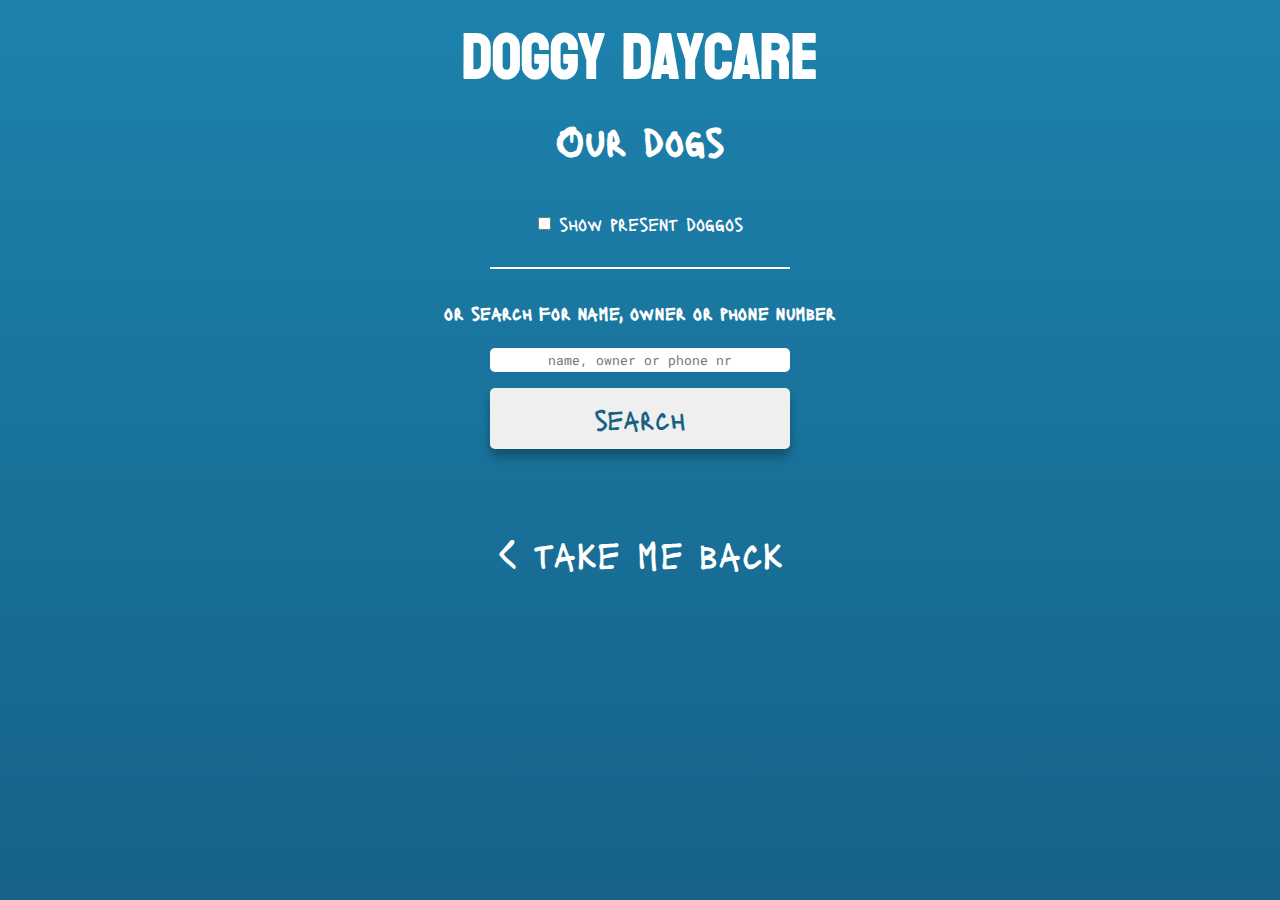
==== commit 8a0b9fe5: "Added help text for search" ====
--- a/ourdogs.html
+++ b/ourdogs.html
@@ -19,7 +19,7 @@
                 <label for="here">show present doggos</label>
             </section>
             <div class="line"></div>
-            <h3>or search</h3>
+            <h3>or search for name, owner or phone number </h3>
             <section class="text-input">
                 <input id="search-field" type="text" placeholder="name, owner or phone nr">
                 <button id="search-btn">search</button>
